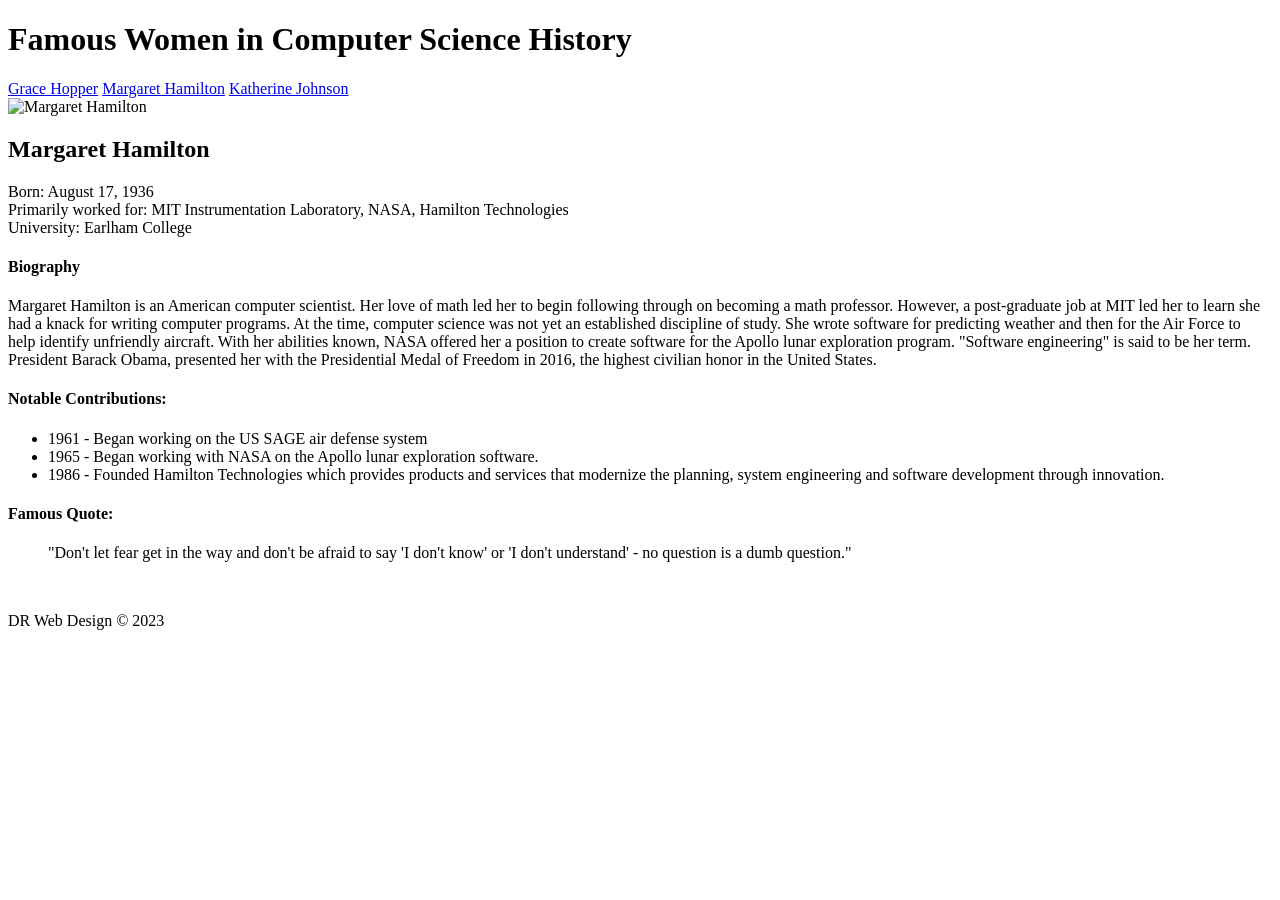
==== hamilton.html @ 29795e3e "Create hamilton.html" ====
<!DOCTYPE html>
<html lang="en">
  <head>
    <meta charset="UTF-8">
    <link rel="stylesheet" href="./style.css">
    <meta name="viewport" content="width=device-width, initial-scale=1.0">
    <title>Famous Women in Computer Science History :: Margaret Hamilton</title>
  </head>
  <body>  
    <header>
      <div class="bg_img1">  
        <h1>Famous Women in Computer Science History</h1>
      </div>  
    </header>
    <nav>
    <a href="#" class="toggle-button">
      <span class="bar"></span>
      <span class="bar"></span>
      <span class="bar"></span>     
    </a>
    <div class="navbar-links">             
      <a href="index.html">Grace Hopper</a>
      <a href="hamilton.html" class="page">Margaret Hamilton</a>
      <a href="johnson.html">Katherine Johnson</a>
    </div>        
    </nav> 
    <main>
      <div>      
      <img src="https://cdn.vox-cdn.com/thumbor/bGR1T_SSgHP78FqjyPkSfUW1_Ss=/1400x788/filters:format(jpeg)/cdn.vox-cdn.com/uploads/chorus_asset/file/15385703/Margaret_Hamilton_in_action.0.0.1540775705.jpg" height="200" alt="Margaret Hamilton">
      </div>  
      <h2>Margaret Hamilton</h2>
      <div>
        <span class="strong italic">Born:</span> August 17, 1936
      </div>
      <div>
        <span class="strong italic">Primarily worked for:</span> MIT Instrumentation Laboratory, NASA, Hamilton Technologies
      </div>
      <div>
        <span class="strong italic">University:</span> Earlham College
      </div>      
      <h4>Biography</h4>
      <p><span class="strong">Margaret Hamilton</span> is an American computer scientist. Her love of math led her to begin following through on becoming a math professor. However, a post-graduate job at MIT led her to learn she had a knack for writing computer programs. At the time, computer science was not yet an established discipline of study. She wrote software for predicting weather and then for the Air Force to help identify unfriendly aircraft. With her abilities known, NASA offered her a position to create software for the Apollo lunar exploration program. "Software engineering" is said to be her term. President Barack Obama, presented her with the Presidential Medal of Freedom in 2016, the highest civilian honor in the United States.</p>
      </p>
      <h4>Notable Contributions:</h4>
      <ul>
        <li><span class="strong italic">1961</span> - Began working on the US SAGE air defense system</li>
        <li><span class="strong italic">1965</span> - Began working with NASA on the Apollo lunar exploration software.</li> 
        <li><span class="strong italic">1986</span> - Founded Hamilton Technologies which provides products and services that modernize the planning, system engineering and software development through innovation.</li>  
      </ul>
      <h4>Famous Quote:</h4>
      <blockquote>"Don't let fear get in the way and don't be afraid to say 'I don't know' or 'I don't understand' - no question is a dumb question."</blockquote> 
    <br> 
    </main>
    <footer>
      <p>DR Web Design &copy; 2023</p>
    </footer>
    <script src="./script.js"></script>
  </body>
</html>
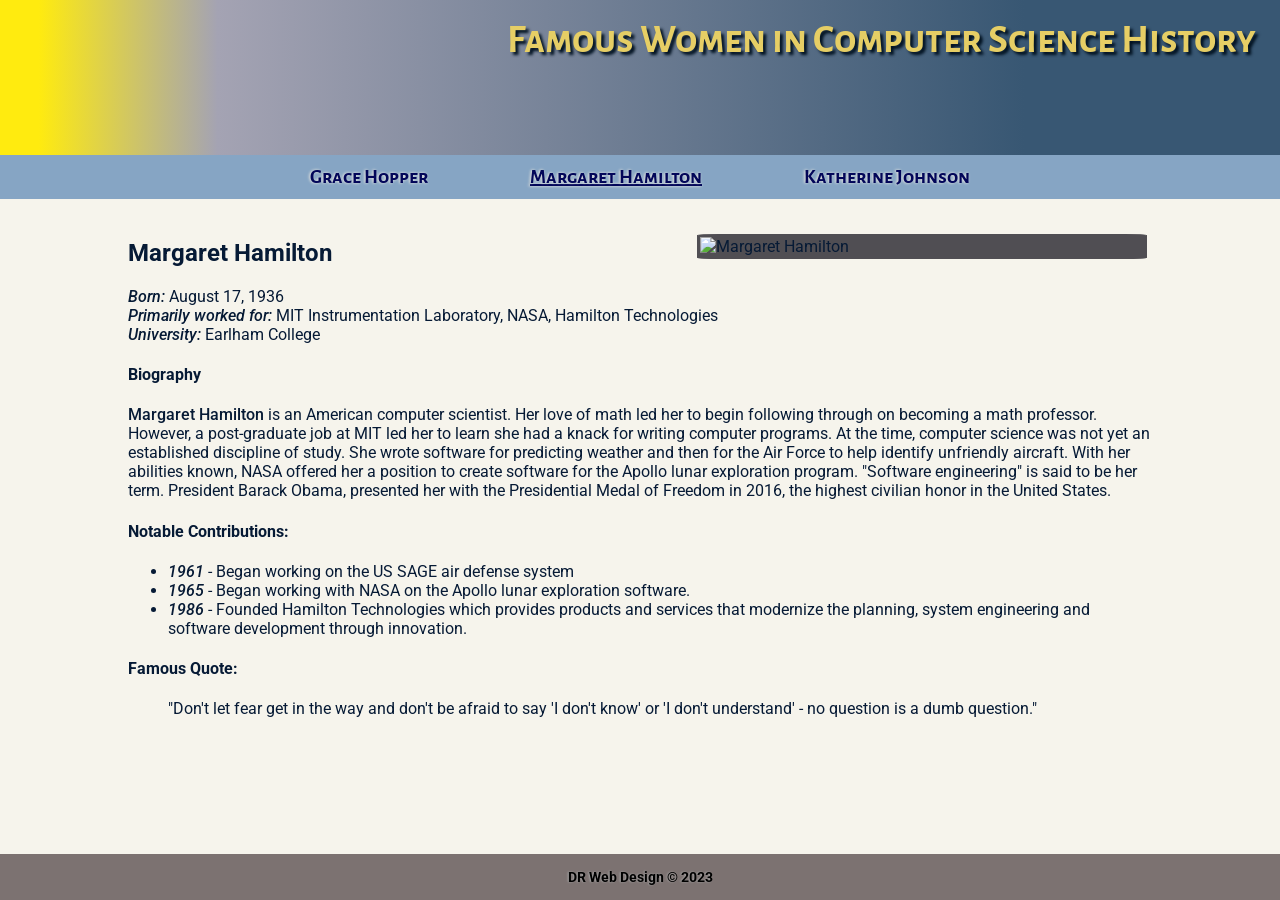
==== commit 90f93afc: "Update hamilton.html" ====
--- a/hamilton.html
+++ b/hamilton.html
@@ -26,7 +26,7 @@
     </nav> 
     <main>
       <div>      
-      <img src="https://cdn.vox-cdn.com/thumbor/bGR1T_SSgHP78FqjyPkSfUW1_Ss=/1400x788/filters:format(jpeg)/cdn.vox-cdn.com/uploads/chorus_asset/file/15385703/Margaret_Hamilton_in_action.0.0.1540775705.jpg" height="200" alt="Margaret Hamilton">
+      <img src="https://cdn.vox-cdn.com/thumbor/bGR1T_SSgHP78FqjyPkSfUW1_Ss=/1400x788/filters:format(jpeg)/cdn.vox-cdn.com/uploads/chorus_asset/file/15385703/Margaret_Hamilton_in_action.0.0.1540775705.jpg" width="450" alt="Margaret Hamilton">
       </div>  
       <h2>Margaret Hamilton</h2>
       <div>
--- a/style.css
+++ b/style.css
@@ -0,0 +1,175 @@
+@import url('https://fonts.googleapis.com/css2?family=Alegreya+Sans+SC:ital,wght@0,100;0,300;0,400;0,500;0,700;0,800;0,900;1,100;1,300;1,400;1,500;1,700;1,800;1,900&display=swap');
+@import url('https://fonts.googleapis.com/css2?family=Alegreya+Sans+SC:ital,wght@0,100;0,300;0,400;0,500;0,700;0,800;0,900;1,100;1,300;1,400;1,500;1,700;1,800;1,900&family=Roboto:ital,wght@0,100;0,300;0,400;0,500;0,700;0,900;1,100;1,300;1,400;1,500;1,700;1,900&display=swap');
+/* import any google fonts you want to use above:
+@import url('');
+*/
+/* Viewport Sizing */
+* {box-sizing: border-box;}
+html,body { 
+min-height: 100dvh; 
+margin: 0;
+}
+body { 
+display: flex;
+flex-direction: column;
+}
+/* Color Palette */
+header {
+background-color: #0F398C;
+height: 155px;
+background-image: linear-gradient(to right, #FFEB0F 3%, #A4A3B3 17%, #385773 80%);   
+}
+nav {
+position: sticky;
+top: 0;
+background-color: #86A5C4;
+}
+nav a{
+font-family: "Alegreya Sans SC", sans-serif;
+text-decoration: none;
+font-weight: bold;
+font-size: 1.25rem;
+}
+nav a:link {
+color: #020659;  
+text-shadow: -1px 0px 3px #F8F0E3;
+}
+nav a:hover {
+color: #0511F2;  
+text-shadow: -1px 0px 3px #edeb78;  
+}
+nav a:visited {
+color: #020659;  
+text-shadow: -1px 0px 3px #F8F0E3;
+}
+main {
+flex-grow: 1;  
+color: #061A35;
+background-color: #F6F4EC;  
+font-family: "Roboto", sans-serif; 
+}
+footer {
+color: ;
+background-color: #7C7271;
+font-family: "Roboto", sans-serif; 
+text-align: center;
+margin: 0;
+text-shadow: -1px 0px 2px darkgray;
+font-weight: bold;
+font-size: 0.9rem;
+}  
+h1 {
+/* clamp(minimum, preferred, maximum) */
+  font-size: clamp(1.4rem, 5dvw, 2.5rem); 
+}
+img {
+  max-width: 100%;
+  height: auto;
+  float: right;
+  padding: 2px;
+  margin-top: 15px;
+  margin-left: 5px;
+  margin-right: 5px;
+  margin-bottom: 5px;
+  border-radius: 5%;
+  border: 0.5px solid #504E53;
+  background-color: #504E53;  
+}
+.bg_img1 {
+background-image: url(https://images-forclass-02112024.netlify.app/Woman_Laptop_Image_forWeb_no_bg.png);
+background-position: -20px -20px;
+background-size: auto 200px;
+background-repeat: no-repeat;
+height: 100%;
+}
+h1 {
+margin: 0;
+margin-left: 190px;
+margin-right: 20px;
+font-family: "Alegreya Sans SC", sans-serif;
+color: #E6CE65;
+text-shadow: 3px 3px 3px #021221;
+text-align: right;
+padding: 1rem .25rem;
+height: 100%;
+}
+/* Your links are now wrapped in a div
+and are a flexbox */
+.navbar-links {
+display: flex;
+justify-content: center;
+gap: 8dvw;
+}
+
+.navbar-links a {
+padding: 10px 0;  
+}
+
+main {
+  padding: 20px clamp(20px, 10vw, 400px); 
+}
+
+footer {
+text-align: center;
+}
+.strong {
+font-weight: 500;
+}
+.italic {
+font-style: italic;
+}
+.page {text-decoration: underline;}
+
+/* MEDIA QUERY FOR MOBILE */
+@media (max-width: 576px) {
+  img {
+  float: none;
+  margin: 10px auto 10px auto;
+  display: block;
+  }  
+  nav {order: -1;}
+/* HAMBURGER MENU THAT WORKS WITH JAVASCRIPT */
+  .navbar-links { 
+    flex-direction: column;
+    gap: 0;    
+  }
+  nav a { 
+    border-bottom: 1px solid black;
+  }  
+  
+  .toggle-button {
+    position: absolute;
+    top: .75rem;
+    right: 1rem;
+    display: none;
+    flex-direction: column;
+    justify-content: space-between;
+    width: 30px;
+    height: 21px;
+    display: flex;
+  }
+ 
+  .toggle-button .bar {
+    height: 3px;
+    width: 100%;
+    background-color: white;
+    border-radius: 10px;
+    /* ADDED A box-shadow so the lines stand out when scrolling */
+    box-shadow: 1px 1px black;
+  }
+
+  .navbar-links {
+    display: none;
+    width: 100%;
+  }
+  
+  .navbar-links.active {
+    display: flex;
+  }  
+
+  .navbar-links a {
+    text-align: center;  
+  }
+}   
+
+
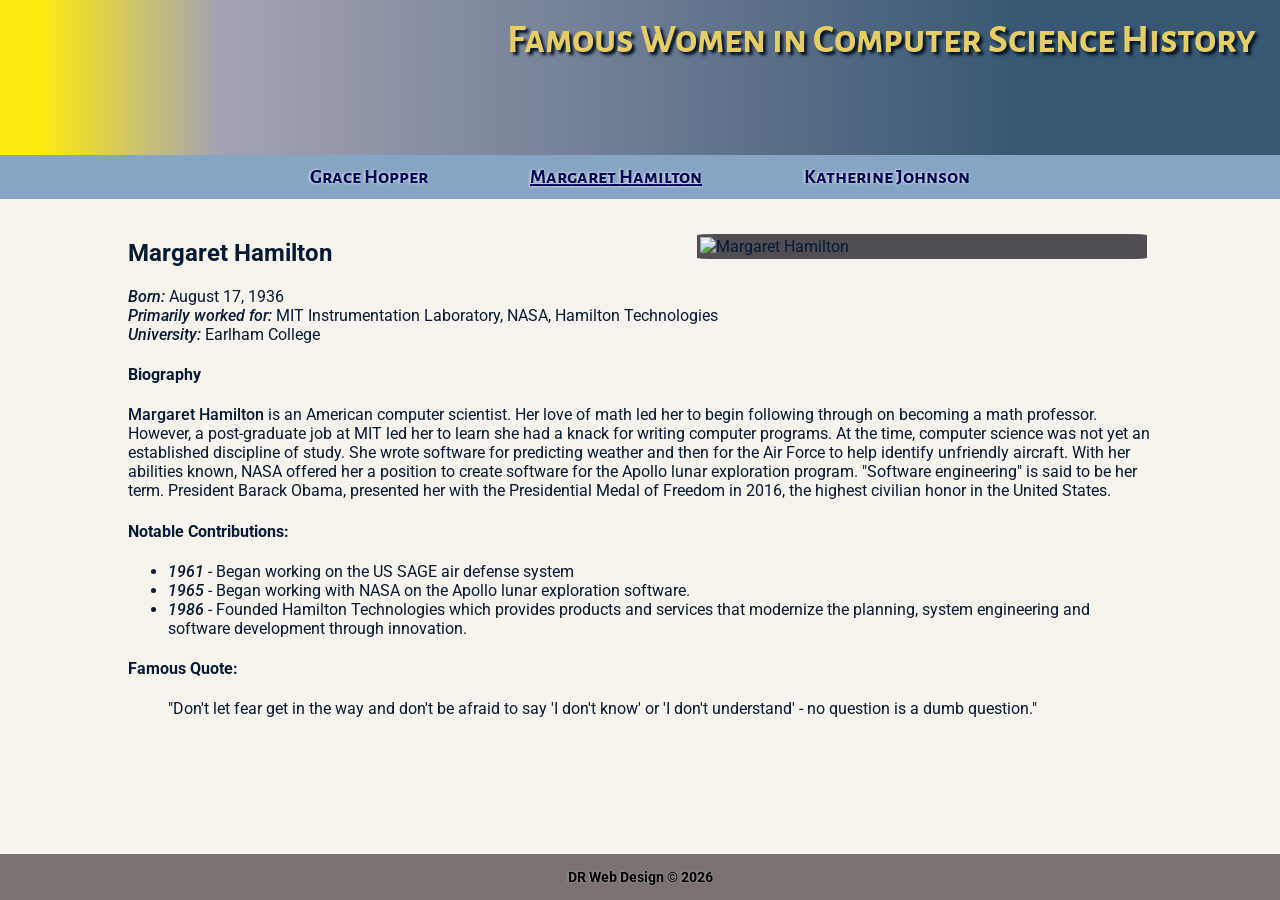
==== commit 76558dc5: "Update hamilton.html" ====
--- a/hamilton.html
+++ b/hamilton.html
@@ -4,6 +4,7 @@
     <meta charset="UTF-8">
     <link rel="stylesheet" href="./style.css">
     <meta name="viewport" content="width=device-width, initial-scale=1.0">
+    <link rel="icon" type="image/png" sizes="32x32" href="favicon_cs.png">
     <title>Famous Women in Computer Science History :: Margaret Hamilton</title>
   </head>
   <body>  
@@ -52,7 +53,7 @@
     <br> 
     </main>
     <footer>
-      <p>DR Web Design &copy; 2023</p>
+      <p>DR Web Design &copy; 2026</p>
     </footer>
     <script src="./script.js"></script>
   </body>
